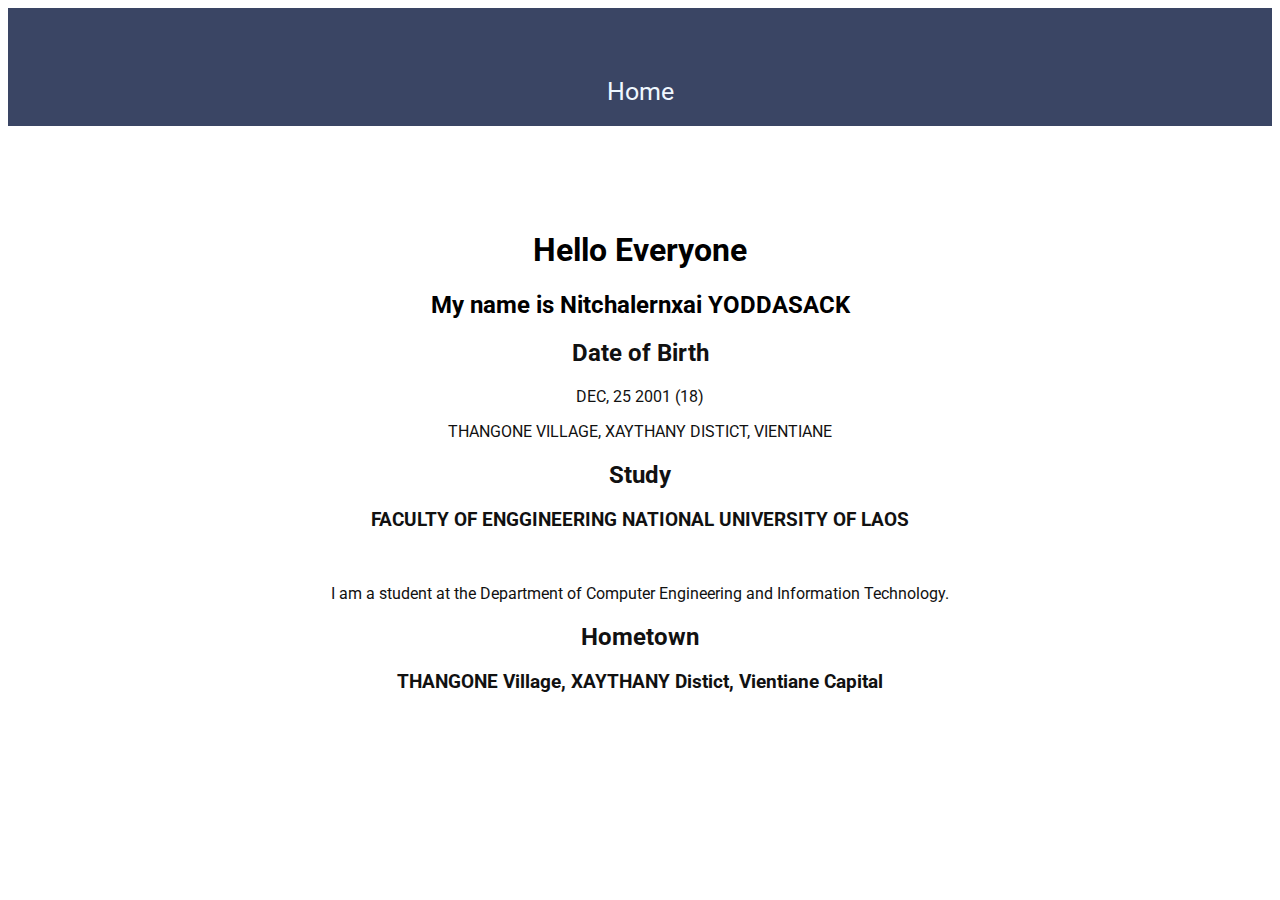
==== nitmidd/about-me.html @ 8171682d "Add files via upload" ====
<!DOCTYPE html>
<html lang="en">
<head>
    <meta charset="UTF-8">
    <meta name="viewport" content="width=device-width, initial-scale=1.0">
    <meta http-equiv="X-UA-Compatible" content="ie=edge">
    <link rel="stylesheet" href="about-me.css">
    <title>NITCR7</title>
</head>
<body>
    <div class="header">
        <div class="nav-bar">
           <div class="logo">
               <a href="">
                   <img src="image/logo.png" alt="">
               </a>
           </div>
           <div class="menu">
                  <a class="home" href="index.html">Home</a>
           </div>
         </div>
         <div class="pic">
             <a href="">
             <img class="pic-img" src="/imgg/nit2.jpg" alt="" height="300">
             </a>
         </div>
        <div class="title">
            <h1> Hello Everyone</h1>
            <h2>My name is Nitchalernxai YODDASACK</h2>
            
            <div class="list">
                <h2>Date of Birth</h2>
                <p>DEC, 25 2001 (18)</p>
                <p> THANGONE VILLAGE, XAYTHANY DISTICT, VIENTIANE</p>
            </div>
            <div class="list">
                <h2>Study</h2>
                <h3>FACULTY OF ENGGINEERING NATIONAL UNIVERSITY OF LAOS</h3>
                <br>
                <p>I am a student at the Department of Computer Engineering and Information Technology.</p>
            </div>
            <div class="list">
                <h2>Hometown</h2>
                <h3>THANGONE Village, XAYTHANY Distict, Vientiane Capital</h3>
            </div>
        </div>  
    </div>
</body>
</html>
---- nitmidd/about-me.css ----
@import url('https://fonts.googleapis.com/css2?family=Roboto&display=swap');

.h1{
    font-family: 'Roboto', sans-serif;
}
.header{
    height: 550px;
    font-family: 'Roboto', sans-serif;
}
.content{
    font-family: 'Roboto', sans-serif;
}
.nav-bar{
    background-color: #3a4564;
}
.logo{
    padding-top: 30px;
    padding-left: 30px;
}
.menu{
    text-align: center;
}
.menu a{
    display: inline-block;
    text-decoration-line: none;
    color: aliceblue;
    padding: 20px;
    font-size: 25px;
}
.pic{
    text-align: center;
    padding: 25px;
    padding-top: 40px;
}
.pic-img{
    border-radius: 50%;
}
.title{
    text-align: center;
}
.list{
    color: #111 ; 
    margin: 20px;
}
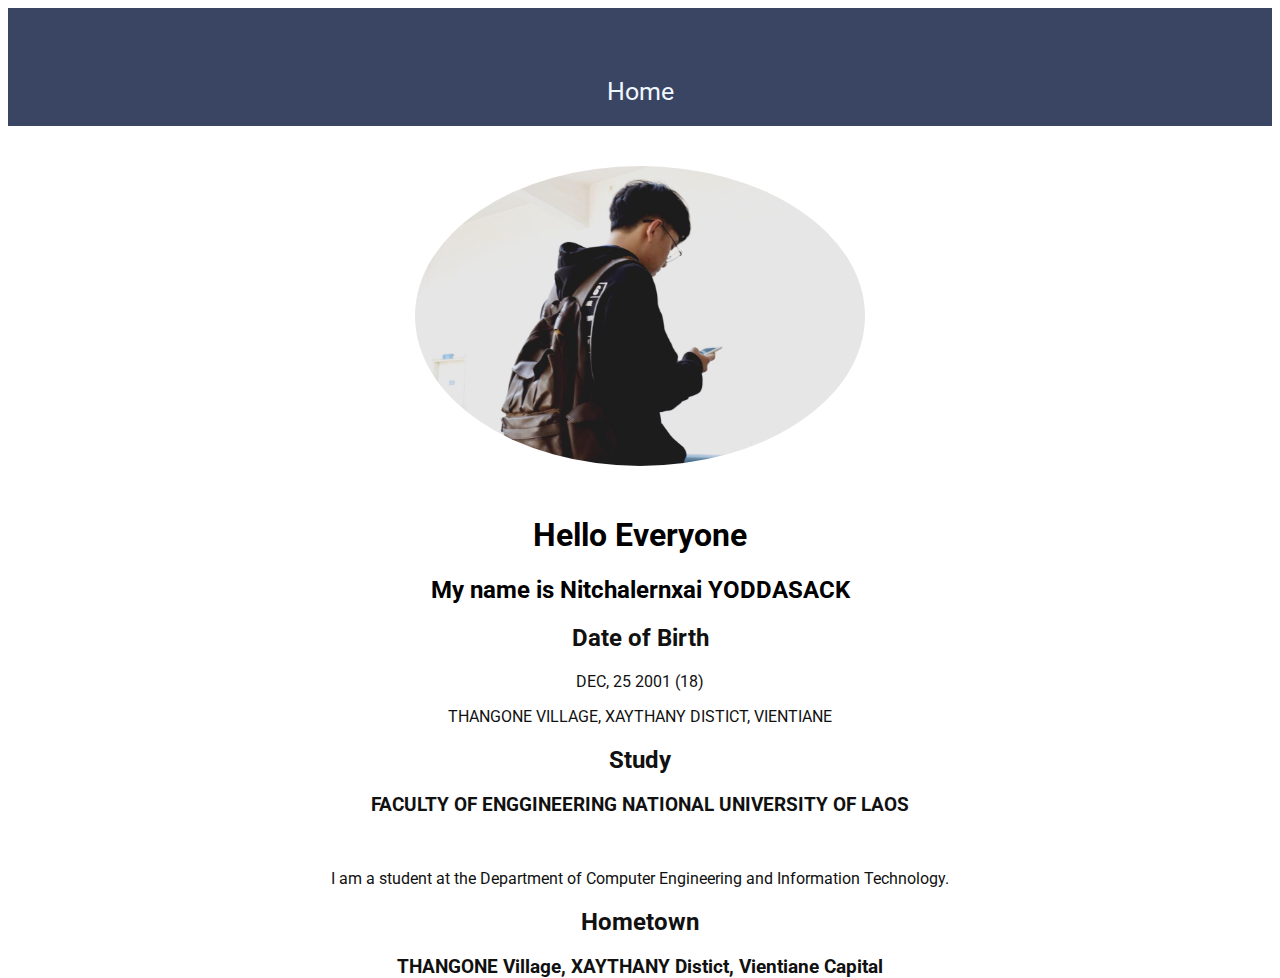
==== commit 17f57b54: "Add files via upload" ====
--- a/nitmidd/about-me.html
+++ b/nitmidd/about-me.html
@@ -21,7 +21,7 @@
          </div>
          <div class="pic">
              <a href="">
-             <img class="pic-img" src="/imgg/nit2.jpg" alt="" height="300">
+             <img class="pic-img" src="imgg/nit2.jpg" alt="" height="300">
              </a>
          </div>
         <div class="title">
